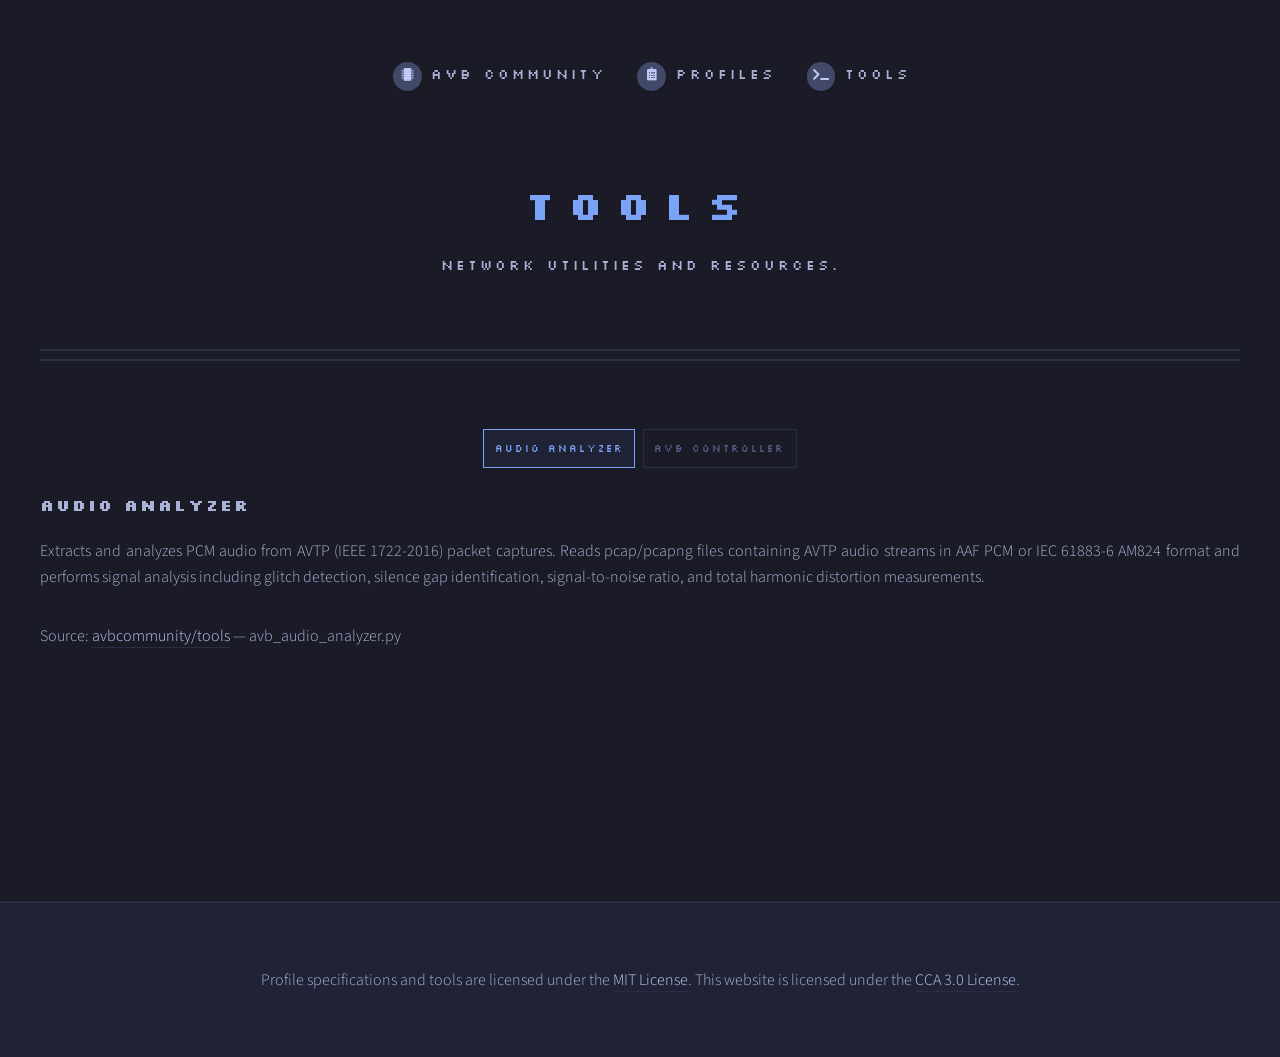
==== cli_tools.html @ 5c8d2e1b "update: cli tools page" ====
<!DOCTYPE HTML>
<!--
	CCA 3.0 license (modified from html5up.net)
-->
<html>
	<head>
		<title>Tools - AVB Community</title>
		<meta charset="utf-8" />
		<meta name="viewport" content="width=device-width, initial-scale=1, user-scalable=no" />
		<link rel="preconnect" href="https://fonts.googleapis.com">
	<link rel="preconnect" href="https://fonts.gstatic.com" crossorigin>
	<link rel="stylesheet" href="assets/css/main.css" />
	</head>
	<body class="no-sidebar is-preload">
		<div id="page-wrapper">

			<!-- Header -->
				<section id="header">
					<div class="container">

						<!-- Logo -->
							<h1 id="logo"><a href="index.html">Tools</a></h1>
							<p>Network utilities and resources.</p>

						<!-- Nav -->
							<nav id="nav">
								<ul>
									<li><a class="icon solid fa-microchip" href="index.html"><span>AVB Community</span></a></li>
									<li><a class="icon solid fa-clipboard-list" href="profiles.html"><span>Profiles</span></a></li>
									<li><a class="icon solid fa-terminal" href="tools.html"><span>Tools</span></a></li>
								</ul>
							</nav>

					</div>
				</section>

			<!-- Main -->
				<section id="main">
					<div class="container">
						<div id="content">

							<!-- Post -->
								<article class="box post">
									<header>
										<nav id="profile-nav">
											<a href="#" class="profile-tab active" data-tool="analyzer">Audio Analyzer</a>
											<a href="#" class="profile-tab" data-tool="controller">AVB Controller</a>
										</nav>
									</header>

									<section id="profile-content">
										<div id="profile-content-body"></div>
									</section>
								</article>

						</div>
					</div>
				</section>

<!-- Footer -->
				<section id="footer">
					<div class="container">
						<small>Profile specifications and tools are licensed under the <a href="https://opensource.org/licenses/MIT">MIT License</a>. This website is licensed under the <a href="https://creativecommons.org/licenses/by/3.0/">CCA 3.0 License</a>.</small>
					</div>
				</section>

		</div>

		<!-- Scripts -->
			<script src="assets/js/jquery.min.js"></script>
			<script src="assets/js/jquery.dropotron.min.js"></script>
			<script src="assets/js/browser.min.js"></script>
			<script src="assets/js/breakpoints.min.js"></script>
			<script src="assets/js/util.js"></script>
			<script src="assets/js/main.js"></script>
			<script>
				var toolDescriptions = {
					analyzer: '<h3>Audio Analyzer</h3><p>Extracts and analyzes PCM audio from AVTP (IEEE 1722-2016) packet captures. Reads pcap/pcapng files containing AVTP audio streams in AAF PCM or IEC 61883-6 AM824 format and performs signal analysis including glitch detection, silence gap identification, signal-to-noise ratio, and total harmonic distortion measurements.</p><p>Source: <a href="https://github.com/avbcommunity/tools">avbcommunity/tools</a> &mdash; <code>avb_audio_analyzer.py</code></p>',
					controller: '<h3>AVB Controller</h3><p>An ATDECC (IEEE 1722.1-2021) controller for managing AVB stream connections. Discovers AVB entities on the network via ADP, connects and disconnects talkers and listeners via ACMP, and queries stream information via AECP. Requires Linux with root privileges or <code>CAP_NET_RAW</code> capability.</p><p>Source: <a href="https://github.com/avbcommunity/tools">avbcommunity/tools</a> &mdash; <code>avb_controller.py</code></p>'
				};

				function loadTool(tool) {
					document.getElementById('profile-content-body').innerHTML = toolDescriptions[tool] || '<p>Tool not found.</p>';
				}

				document.querySelectorAll('.profile-tab').forEach(function(tab) {
					tab.addEventListener('click', function(e) {
						e.preventDefault();
						document.querySelectorAll('.profile-tab').forEach(function(t) {
							t.classList.remove('active');
						});
						this.classList.add('active');
						loadTool(this.getAttribute('data-tool'));
					});
				});

				loadTool('analyzer');
			</script>

	</body>
</html>
---- assets/css/main.css ----
@import url("fontawesome-all.min.css");
@import url("https://fonts.googleapis.com/css?family=Source+Sans+Pro:300,400,600|Arvo:700");
@import url("https://fonts.googleapis.com/css2?family=Silkscreen&display=block");

/*
	Strongly Typed by HTML5 UP
	html5up.net | @ajlkn
	Free for personal and commercial use under the CCA 3.0 license (html5up.net/license)
*/

html, body, div, span, applet, object,
iframe, h1, h2, h3, h4, h5, h6, p, blockquote,
pre, a, abbr, acronym, address, big, cite,
code, del, dfn, em, img, ins, kbd, q, s, samp,
small, strike, strong, sub, sup, tt, var, b,
u, i, center, dl, dt, dd, ol, ul, li, fieldset,
form, label, legend, table, caption, tbody,
tfoot, thead, tr, th, td, article, aside,
canvas, details, embed, figure, figcaption,
footer, header, hgroup, menu, nav, output, ruby,
section, summary, time, mark, audio, video {
	margin: 0;
	padding: 0;
	border: 0;
	font-size: 100%;
	font: inherit;
	vertical-align: baseline;}

article, aside, details, figcaption, figure,
footer, header, hgroup, menu, nav, section {
	display: block;}

body {
	line-height: 1;
}

ol, ul {
	list-style: none;
}

blockquote, q {
	quotes: none;
}

	blockquote:before, blockquote:after, q:before, q:after {
		content: '';
		content: none;
	}

table {
	border-collapse: collapse;
	border-spacing: 0;
}

body {
	-webkit-text-size-adjust: none;
}

mark {
	background-color: transparent;
	color: inherit;
}

input::-moz-focus-inner {
	border: 0;
	padding: 0;
}

input, select, textarea {
	-moz-appearance: none;
	-webkit-appearance: none;
	-ms-appearance: none;
	appearance: none;
}

/* Basic */

	html {
		box-sizing: border-box;
	}

	*, *:before, *:after {
		box-sizing: inherit;
	}

	body {
		background: #1f2335;
	}

		body.is-preload *, body.is-preload *:before, body.is-preload *:after {
			-moz-animation: none !important;
			-webkit-animation: none !important;
			-ms-animation: none !important;
			animation: none !important;
			-moz-transition: none !important;
			-webkit-transition: none !important;
			-ms-transition: none !important;
			transition: none !important;
		}

	body.is-preload *, body.is-preload *:before, body.is-preload *:after {
		-moz-animation: none !important;
		-webkit-animation: none !important;
		-ms-animation: none !important;
		animation: none !important;
		-moz-transition: none !important;
		-webkit-transition: none !important;
		-ms-transition: none !important;
		transition: none !important;
	}

	body, input, textarea, select {
		font-family: 'Source Sans Pro';
		font-weight: 300;
		color: #a9b1d6;
		line-height: 1.65em;
		font-size: 15pt;
	}

	h1, h2, h3, h4, h5, h6 {
		font-family: 'Silkscreen', monospace;
		font-weight: 600;
		text-transform: uppercase;
		color: #a9b1d6;
	}

	h1 a, h2 a, h3 a, h4 a, h5 a, h6 a {
		color: inherit;
		text-decoration: none;
		border: 0;
	}

	h2 {
		font-size: 1.65em;
		font-weight: 400;
		letter-spacing: 4px;
		margin: 0 0 1.5em 0;
		line-height: 1.75em;
	}

	h3 {
		font-size: 1em;
		letter-spacing: 2px;
		margin: 0 0 1.25em 0;
	}

	a {
		-moz-transition: color 0.25s ease-in-out, border-bottom-color 0.25s ease-in-out;
		-webkit-transition: color 0.25s ease-in-out, border-bottom-color 0.25s ease-in-out;
		-ms-transition: color 0.25s ease-in-out, border-bottom-color 0.25s ease-in-out;
		transition: color 0.25s ease-in-out, border-bottom-color 0.25s ease-in-out;
		color: #c0caf5;
		text-decoration: none;
		border-bottom: solid 1px #292e42;
	}

		a strong {
			-moz-transition: color 0.25s ease-in-out, border-bottom-color 0.25s ease-in-out;
			-webkit-transition: color 0.25s ease-in-out, border-bottom-color 0.25s ease-in-out;
			-ms-transition: color 0.25s ease-in-out, border-bottom-color 0.25s ease-in-out;
			transition: color 0.25s ease-in-out, border-bottom-color 0.25s ease-in-out;
		}

		a:hover {
			color: #7aa2f7;
			border-bottom-color: rgba(255, 255, 255, 0);
		}

			a:hover strong {
				color: #7aa2f7;
			}

	strong, b {
		font-weight: 600;
		color: #c0caf5;
	}

	em, i {
		font-style: italic;
	}

	sub {
		position: relative;
		top: 0.5em;
		font-size: 0.8em;
	}

	sup {
		position: relative;
		top: -0.5em;
		font-size: 0.8em;
	}

	hr {
		border: 0;
		border-top: solid 1px #292e42;
	}

	blockquote {
		border-left: solid 0.5em #292e42;
		padding: 1em 0 1em 2em;
		font-style: italic;
	}

	p {
		text-align: justify;
		margin-bottom: 2em;
	}

	ul, ol, dl, table, blockquote {
		margin-bottom: 2em;
	}

	br.clear {
		clear: both;
	}

/* Container */

	.container {
		margin: 0 auto;
		max-width: 100%;
		width: 70em;
	}

		@media screen and (max-width: 1680px) {

			.container {
				width: 68em;
			}

		}

		@media screen and (max-width: 1280px) {

			.container {
				width: calc(100% - 80px);
			}

		}

		@media screen and (max-width: 980px) {

			.container {
				width: calc(100% - 100px);
			}

		}

		@media screen and (max-width: 736px) {

			.container {
				width: calc(100% - 40px);
			}

		}

/* Row */

	.row {
		display: flex;
		flex-wrap: wrap;
		box-sizing: border-box;
		align-items: stretch;
	}

		.row > * {
			box-sizing: border-box;
		}

		.row.gtr-uniform > * > :last-child {
			margin-bottom: 0;
		}

		.row.aln-left {
			justify-content: flex-start;
		}

		.row.aln-center {
			justify-content: center;
		}

		.row.aln-right {
			justify-content: flex-end;
		}

		.row.aln-top {
			align-items: flex-start;
		}

		.row.aln-middle {
			align-items: center;
		}

		.row.aln-bottom {
			align-items: flex-end;
		}

		.row > .imp {
			order: -1;
		}

		.row > .col-1 {
			width: 8.33333%;
		}

		.row > .off-1 {
			margin-left: 8.33333%;
		}

		.row > .col-2 {
			width: 16.66667%;
		}

		.row > .off-2 {
			margin-left: 16.66667%;
		}

		.row > .col-3 {
			width: 25%;
		}

		.row > .off-3 {
			margin-left: 25%;
		}

		.row > .col-4 {
			width: 33.33333%;
		}

		.row > .off-4 {
			margin-left: 33.33333%;
		}

		.row > .col-5 {
			width: 41.66667%;
		}

		.row > .off-5 {
			margin-left: 41.66667%;
		}

		.row > .col-6 {
			width: 50%;
		}

		.row > .off-6 {
			margin-left: 50%;
		}

		.row > .col-7 {
			width: 58.33333%;
		}

		.row > .off-7 {
			margin-left: 58.33333%;
		}

		.row > .col-8 {
			width: 66.66667%;
		}

		.row > .off-8 {
			margin-left: 66.66667%;
		}

		.row > .col-9 {
			width: 75%;
		}

		.row > .off-9 {
			margin-left: 75%;
		}

		.row > .col-10 {
			width: 83.33333%;
		}

		.row > .off-10 {
			margin-left: 83.33333%;
		}

		.row > .col-11 {
			width: 91.66667%;
		}

		.row > .off-11 {
			margin-left: 91.66667%;
		}

		.row > .col-12 {
			width: 100%;
		}

		.row > .off-12 {
			margin-left: 100%;
		}

		.row.gtr-0 {
			margin-top: 0px;
			margin-left: 0px;
		}

			.row.gtr-0 > * {
				padding: 0px 0 0 0px;
			}

			.row.gtr-0.gtr-uniform {
				margin-top: 0px;
			}

				.row.gtr-0.gtr-uniform > * {
					padding-top: 0px;
				}

		.row.gtr-25 {
			margin-top: -12.5px;
			margin-left: -12.5px;
		}

			.row.gtr-25 > * {
				padding: 12.5px 0 0 12.5px;
			}

			.row.gtr-25.gtr-uniform {
				margin-top: -12.5px;
			}

				.row.gtr-25.gtr-uniform > * {
					padding-top: 12.5px;
				}

		.row.gtr-50 {
			margin-top: -25px;
			margin-left: -25px;
		}

			.row.gtr-50 > * {
				padding: 25px 0 0 25px;
			}

			.row.gtr-50.gtr-uniform {
				margin-top: -25px;
			}

				.row.gtr-50.gtr-uniform > * {
					padding-top: 25px;
				}

		.row {
			margin-top: -50px;
			margin-left: -50px;
		}

			.row > * {
				padding: 50px 0 0 50px;
			}

			.row.gtr-uniform {
				margin-top: -50px;
			}

				.row.gtr-uniform > * {
					padding-top: 50px;
				}

		.row.gtr-150 {
			margin-top: -75px;
			margin-left: -75px;
		}

			.row.gtr-150 > * {
				padding: 75px 0 0 75px;
			}

			.row.gtr-150.gtr-uniform {
				margin-top: -75px;
			}

				.row.gtr-150.gtr-uniform > * {
					padding-top: 75px;
				}

		.row.gtr-200 {
			margin-top: -100px;
			margin-left: -100px;
		}

			.row.gtr-200 > * {
				padding: 100px 0 0 100px;
			}

			.row.gtr-200.gtr-uniform {
				margin-top: -100px;
			}

				.row.gtr-200.gtr-uniform > * {
					padding-top: 100px;
				}

		@media screen and (max-width: 1680px) {

			.row {
				display: flex;
				flex-wrap: wrap;
				box-sizing: border-box;
				align-items: stretch;
			}

				.row > * {
					box-sizing: border-box;
				}

				.row.gtr-uniform > * > :last-child {
					margin-bottom: 0;
				}

				.row.aln-left {
					justify-content: flex-start;
				}

				.row.aln-center {
					justify-content: center;
				}

				.row.aln-right {
					justify-content: flex-end;
				}

				.row.aln-top {
					align-items: flex-start;
				}

				.row.aln-middle {
					align-items: center;
				}

				.row.aln-bottom {
					align-items: flex-end;
				}

				.row > .imp-xlarge {
					order: -1;
				}

				.row > .col-1-xlarge {
					width: 8.33333%;
				}

				.row > .off-1-xlarge {
					margin-left: 8.33333%;
				}

				.row > .col-2-xlarge {
					width: 16.66667%;
				}

				.row > .off-2-xlarge {
					margin-left: 16.66667%;
				}

				.row > .col-3-xlarge {
					width: 25%;
				}

				.row > .off-3-xlarge {
					margin-left: 25%;
				}

				.row > .col-4-xlarge {
					width: 33.33333%;
				}

				.row > .off-4-xlarge {
					margin-left: 33.33333%;
				}

				.row > .col-5-xlarge {
					width: 41.66667%;
				}

				.row > .off-5-xlarge {
					margin-left: 41.66667%;
				}

				.row > .col-6-xlarge {
					width: 50%;
				}

				.row > .off-6-xlarge {
					margin-left: 50%;
				}

				.row > .col-7-xlarge {
					width: 58.33333%;
				}

				.row > .off-7-xlarge {
					margin-left: 58.33333%;
				}

				.row > .col-8-xlarge {
					width: 66.66667%;
				}

				.row > .off-8-xlarge {
					margin-left: 66.66667%;
				}

				.row > .col-9-xlarge {
					width: 75%;
				}

				.row > .off-9-xlarge {
					margin-left: 75%;
				}

				.row > .col-10-xlarge {
					width: 83.33333%;
				}

				.row > .off-10-xlarge {
					margin-left: 83.33333%;
				}

				.row > .col-11-xlarge {
					width: 91.66667%;
				}

				.row > .off-11-xlarge {
					margin-left: 91.66667%;
				}

				.row > .col-12-xlarge {
					width: 100%;
				}

				.row > .off-12-xlarge {
					margin-left: 100%;
				}

				.row.gtr-0 {
					margin-top: 0px;
					margin-left: 0px;
				}

					.row.gtr-0 > * {
						padding: 0px 0 0 0px;
					}

					.row.gtr-0.gtr-uniform {
						margin-top: 0px;
					}

						.row.gtr-0.gtr-uniform > * {
							padding-top: 0px;
						}

				.row.gtr-25 {
					margin-top: -12.5px;
					margin-left: -12.5px;
				}

					.row.gtr-25 > * {
						padding: 12.5px 0 0 12.5px;
					}

					.row.gtr-25.gtr-uniform {
						margin-top: -12.5px;
					}

						.row.gtr-25.gtr-uniform > * {
							padding-top: 12.5px;
						}

				.row.gtr-50 {
					margin-top: -25px;
					margin-left: -25px;
				}

					.row.gtr-50 > * {
						padding: 25px 0 0 25px;
					}

					.row.gtr-50.gtr-uniform {
						margin-top: -25px;
					}

						.row.gtr-50.gtr-uniform > * {
							padding-top: 25px;
						}

				.row {
					margin-top: -50px;
					margin-left: -50px;
				}

					.row > * {
						padding: 50px 0 0 50px;
					}

					.row.gtr-uniform {
						margin-top: -50px;
					}

						.row.gtr-uniform > * {
							padding-top: 50px;
						}

				.row.gtr-150 {
					margin-top: -75px;
					margin-left: -75px;
				}

					.row.gtr-150 > * {
						padding: 75px 0 0 75px;
					}

					.row.gtr-150.gtr-uniform {
						margin-top: -75px;
					}

						.row.gtr-150.gtr-uniform > * {
							padding-top: 75px;
						}

				.row.gtr-200 {
					margin-top: -100px;
					margin-left: -100px;
				}

					.row.gtr-200 > * {
						padding: 100px 0 0 100px;
					}

					.row.gtr-200.gtr-uniform {
						margin-top: -100px;
					}

						.row.gtr-200.gtr-uniform > * {
							padding-top: 100px;
						}

		}

		@media screen and (max-width: 1280px) {

			.row {
				display: flex;
				flex-wrap: wrap;
				box-sizing: border-box;
				align-items: stretch;
			}

				.row > * {
					box-sizing: border-box;
				}

				.row.gtr-uniform > * > :last-child {
					margin-bottom: 0;
				}

				.row.aln-left {
					justify-content: flex-start;
				}

				.row.aln-center {
					justify-content: center;
				}

				.row.aln-right {
					justify-content: flex-end;
				}

				.row.aln-top {
					align-items: flex-start;
				}

				.row.aln-middle {
					align-items: center;
				}

				.row.aln-bottom {
					align-items: flex-end;
				}

				.row > .imp-large {
					order: -1;
				}

				.row > .col-1-large {
					width: 8.33333%;
				}

				.row > .off-1-large {
					margin-left: 8.33333%;
				}

				.row > .col-2-large {
					width: 16.66667%;
				}

				.row > .off-2-large {
					margin-left: 16.66667%;
				}

				.row > .col-3-large {
					width: 25%;
				}

				.row > .off-3-large {
					margin-left: 25%;
				}

				.row > .col-4-large {
					width: 33.33333%;
				}

				.row > .off-4-large {
					margin-left: 33.33333%;
				}

				.row > .col-5-large {
					width: 41.66667%;
				}

				.row > .off-5-large {
					margin-left: 41.66667%;
				}

				.row > .col-6-large {
					width: 50%;
				}

				.row > .off-6-large {
					margin-left: 50%;
				}

				.row > .col-7-large {
					width: 58.33333%;
				}

				.row > .off-7-large {
					margin-left: 58.33333%;
				}

				.row > .col-8-large {
					width: 66.66667%;
				}

				.row > .off-8-large {
					margin-left: 66.66667%;
				}

				.row > .col-9-large {
					width: 75%;
				}

				.row > .off-9-large {
					margin-left: 75%;
				}

				.row > .col-10-large {
					width: 83.33333%;
				}

				.row > .off-10-large {
					margin-left: 83.33333%;
				}

				.row > .col-11-large {
					width: 91.66667%;
				}

				.row > .off-11-large {
					margin-left: 91.66667%;
				}

				.row > .col-12-large {
					width: 100%;
				}

				.row > .off-12-large {
					margin-left: 100%;
				}

				.row.gtr-0 {
					margin-top: 0px;
					margin-left: 0px;
				}

					.row.gtr-0 > * {
						padding: 0px 0 0 0px;
					}

					.row.gtr-0.gtr-uniform {
						margin-top: 0px;
					}

						.row.gtr-0.gtr-uniform > * {
							padding-top: 0px;
						}

				.row.gtr-25 {
					margin-top: -10px;
					margin-left: -10px;
				}

					.row.gtr-25 > * {
						padding: 10px 0 0 10px;
					}

					.row.gtr-25.gtr-uniform {
						margin-top: -10px;
					}

						.row.gtr-25.gtr-uniform > * {
							padding-top: 10px;
						}

				.row.gtr-50 {
					margin-top: -20px;
					margin-left: -20px;
				}

					.row.gtr-50 > * {
						padding: 20px 0 0 20px;
					}

					.row.gtr-50.gtr-uniform {
						margin-top: -20px;
					}

						.row.gtr-50.gtr-uniform > * {
							padding-top: 20px;
						}

				.row {
					margin-top: -40px;
					margin-left: -40px;
				}

					.row > * {
						padding: 40px 0 0 40px;
					}

					.row.gtr-uniform {
						margin-top: -40px;
					}

						.row.gtr-uniform > * {
							padding-top: 40px;
						}

				.row.gtr-150 {
					margin-top: -60px;
					margin-left: -60px;
				}

					.row.gtr-150 > * {
						padding: 60px 0 0 60px;
					}

					.row.gtr-150.gtr-uniform {
						margin-top: -60px;
					}

						.row.gtr-150.gtr-uniform > * {
							padding-top: 60px;
						}

				.row.gtr-200 {
					margin-top: -80px;
					margin-left: -80px;
				}

					.row.gtr-200 > * {
						padding: 80px 0 0 80px;
					}

					.row.gtr-200.gtr-uniform {
						margin-top: -80px;
					}

						.row.gtr-200.gtr-uniform > * {
							padding-top: 80px;
						}

		}

		@media screen and (max-width: 980px) {

			.row {
				display: flex;
				flex-wrap: wrap;
				box-sizing: border-box;
				align-items: stretch;
			}

				.row > * {
					box-sizing: border-box;
				}

				.row.gtr-uniform > * > :last-child {
					margin-bottom: 0;
				}

				.row.aln-left {
					justify-content: flex-start;
				}

				.row.aln-center {
					justify-content: center;
				}

				.row.aln-right {
					justify-content: flex-end;
				}

				.row.aln-top {
					align-items: flex-start;
				}

				.row.aln-middle {
					align-items: center;
				}

				.row.aln-bottom {
					align-items: flex-end;
				}

				.row > .imp-medium {
					order: -1;
				}

				.row > .col-1-medium {
					width: 8.33333%;
				}

				.row > .off-1-medium {
					margin-left: 8.33333%;
				}

				.row > .col-2-medium {
					width: 16.66667%;
				}

				.row > .off-2-medium {
					margin-left: 16.66667%;
				}

				.row > .col-3-medium {
					width: 25%;
				}

				.row > .off-3-medium {
					margin-left: 25%;
				}

				.row > .col-4-medium {
					width: 33.33333%;
				}

				.row > .off-4-medium {
					margin-left: 33.33333%;
				}

				.row > .col-5-medium {
					width: 41.66667%;
				}

				.row > .off-5-medium {
					margin-left: 41.66667%;
				}

				.row > .col-6-medium {
					width: 50%;
				}

				.row > .off-6-medium {
					margin-left: 50%;
				}

				.row > .col-7-medium {
					width: 58.33333%;
				}

				.row > .off-7-medium {
					margin-left: 58.33333%;
				}

				.row > .col-8-medium {
					width: 66.66667%;
				}

				.row > .off-8-medium {
					margin-left: 66.66667%;
				}

				.row > .col-9-medium {
					width: 75%;
				}

				.row > .off-9-medium {
					margin-left: 75%;
				}

				.row > .col-10-medium {
					width: 83.33333%;
				}

				.row > .off-10-medium {
					margin-left: 83.33333%;
				}

				.row > .col-11-medium {
					width: 91.66667%;
				}

				.row > .off-11-medium {
					margin-left: 91.66667%;
				}

				.row > .col-12-medium {
					width: 100%;
				}

				.row > .off-12-medium {
					margin-left: 100%;
				}

				.row.gtr-0 {
					margin-top: 0px;
					margin-left: 0px;
				}

					.row.gtr-0 > * {
						padding: 0px 0 0 0px;
					}

					.row.gtr-0.gtr-uniform {
						margin-top: 0px;
					}

						.row.gtr-0.gtr-uniform > * {
							padding-top: 0px;
						}

				.row.gtr-25 {
					margin-top: -12.5px;
					margin-left: -12.5px;
				}

					.row.gtr-25 > * {
						padding: 12.5px 0 0 12.5px;
					}

					.row.gtr-25.gtr-uniform {
						margin-top: -12.5px;
					}

						.row.gtr-25.gtr-uniform > * {
							padding-top: 12.5px;
						}

				.row.gtr-50 {
					margin-top: -25px;
					margin-left: -25px;
				}

					.row.gtr-50 > * {
						padding: 25px 0 0 25px;
					}

					.row.gtr-50.gtr-uniform {
						margin-top: -25px;
					}

						.row.gtr-50.gtr-uniform > * {
							padding-top: 25px;
						}

				.row {
					margin-top: -50px;
					margin-left: -50px;
				}

					.row > * {
						padding: 50px 0 0 50px;
					}

					.row.gtr-uniform {
						margin-top: -50px;
					}

						.row.gtr-uniform > * {
							padding-top: 50px;
						}

				.row.gtr-150 {
					margin-top: -75px;
					margin-left: -75px;
				}

					.row.gtr-150 > * {
						padding: 75px 0 0 75px;
					}

					.row.gtr-150.gtr-uniform {
						margin-top: -75px;
					}

						.row.gtr-150.gtr-uniform > * {
							padding-top: 75px;
						}

				.row.gtr-200 {
					margin-top: -100px;
					margin-left: -100px;
				}

					.row.gtr-200 > * {
						padding: 100px 0 0 100px;
					}

					.row.gtr-200.gtr-uniform {
						margin-top: -100px;
					}

						.row.gtr-200.gtr-uniform > * {
							padding-top: 100px;
						}

		}

		@media screen and (max-width: 736px) {

			.row {
				display: flex;
				flex-wrap: wrap;
				box-sizing: border-box;
				align-items: stretch;
			}

				.row > * {
					box-sizing: border-box;
				}

				.row.gtr-uniform > * > :last-child {
					margin-bottom: 0;
				}

				.row.aln-left {
					justify-content: flex-start;
				}

				.row.aln-center {
					justify-content: center;
				}

				.row.aln-right {
					justify-content: flex-end;
				}

				.row.aln-top {
					align-items: flex-start;
				}

				.row.aln-middle {
					align-items: center;
				}

				.row.aln-bottom {
					align-items: flex-end;
				}

				.row > .imp-small {
					order: -1;
				}

				.row > .col-1-small {
					width: 8.33333%;
				}

				.row > .off-1-small {
					margin-left: 8.33333%;
				}

				.row > .col-2-small {
					width: 16.66667%;
				}

				.row > .off-2-small {
					margin-left: 16.66667%;
				}

				.row > .col-3-small {
					width: 25%;
				}

				.row > .off-3-small {
					margin-left: 25%;
				}

				.row > .col-4-small {
					width: 33.33333%;
				}

				.row > .off-4-small {
					margin-left: 33.33333%;
				}

				.row > .col-5-small {
					width: 41.66667%;
				}

				.row > .off-5-small {
					margin-left: 41.66667%;
				}

				.row > .col-6-small {
					width: 50%;
				}

				.row > .off-6-small {
					margin-left: 50%;
				}

				.row > .col-7-small {
					width: 58.33333%;
				}

				.row > .off-7-small {
					margin-left: 58.33333%;
				}

				.row > .col-8-small {
					width: 66.66667%;
				}

				.row > .off-8-small {
					margin-left: 66.66667%;
				}

				.row > .col-9-small {
					width: 75%;
				}

				.row > .off-9-small {
					margin-left: 75%;
				}

				.row > .col-10-small {
					width: 83.33333%;
				}

				.row > .off-10-small {
					margin-left: 83.33333%;
				}

				.row > .col-11-small {
					width: 91.66667%;
				}

				.row > .off-11-small {
					margin-left: 91.66667%;
				}

				.row > .col-12-small {
					width: 100%;
				}

				.row > .off-12-small {
					margin-left: 100%;
				}

				.row.gtr-0 {
					margin-top: 0px;
					margin-left: 0px;
				}

					.row.gtr-0 > * {
						padding: 0px 0 0 0px;
					}

					.row.gtr-0.gtr-uniform {
						margin-top: 0px;
					}

						.row.gtr-0.gtr-uniform > * {
							padding-top: 0px;
						}

				.row.gtr-25 {
					margin-top: -7.5px;
					margin-left: -7.5px;
				}

					.row.gtr-25 > * {
						padding: 7.5px 0 0 7.5px;
					}

					.row.gtr-25.gtr-uniform {
						margin-top: -7.5px;
					}

						.row.gtr-25.gtr-uniform > * {
							padding-top: 7.5px;
						}

				.row.gtr-50 {
					margin-top: -15px;
					margin-left: -15px;
				}

					.row.gtr-50 > * {
						padding: 15px 0 0 15px;
					}

					.row.gtr-50.gtr-uniform {
						margin-top: -15px;
					}

						.row.gtr-50.gtr-uniform > * {
							padding-top: 15px;
						}

				.row {
					margin-top: -30px;
					margin-left: -30px;
				}

					.row > * {
						padding: 30px 0 0 30px;
					}

					.row.gtr-uniform {
						margin-top: -30px;
					}

						.row.gtr-uniform > * {
							padding-top: 30px;
						}

				.row.gtr-150 {
					margin-top: -45px;
					margin-left: -45px;
				}

					.row.gtr-150 > * {
						padding: 45px 0 0 45px;
					}

					.row.gtr-150.gtr-uniform {
						margin-top: -45px;
					}

						.row.gtr-150.gtr-uniform > * {
							padding-top: 45px;
						}

				.row.gtr-200 {
					margin-top: -60px;
					margin-left: -60px;
				}

					.row.gtr-200 > * {
						padding: 60px 0 0 60px;
					}

					.row.gtr-200.gtr-uniform {
						margin-top: -60px;
					}

						.row.gtr-200.gtr-uniform > * {
							padding-top: 60px;
						}

		}

/* Sections/Article */

	section, article {
		margin-bottom: 3em;
	}

	section > :last-child,
	article > :last-child,
	section:last-child,
	article:last-child {
		margin-bottom: 0;
	}

/* Image */

	.image {
		-moz-transition: opacity 0.25s ease-in-out;
		-webkit-transition: opacity 0.25s ease-in-out;
		-ms-transition: opacity 0.25s ease-in-out;
		transition: opacity 0.25s ease-in-out;
		display: inline-block;
		border: solid 6px #292e42 !important;
	}

		.image:hover {
			opacity: 0.9;
		}

		.image img {
			display: block;
			width: 100%;
		}

		.image.fit {
			display: block;
			width: 100%;
		}

		.image.featured {
			display: block;
			width: 100%;
			margin: 0 0 3.5em 0;
		}

		.image.left {
			float: left;
			margin: 0 1.5em 1.5em 0;
			position: relative;
			top: 0.5em;
		}

		.image.centered {
			display: block;
			margin: 0 0 2em 0;
		}

			.image.centered img {
				margin: 0 auto;
				width: auto;
			}

/* List */

	ul {
		list-style: disc;
		padding-left: 1em;
	}

		ul li {
			padding-left: 0.5em;
			margin: 0.75em 0 0.75em 0;
		}

			ul li:first-child {
				margin-top: 0;
			}

	ol {
		list-style: decimal;
		padding-left: 1em;
	}

		ol li {
			padding-left: 0.5em;
			margin: 0.75em 0 0.75em 0;
		}

			ol li:first-child {
				margin-top: 0;
			}

/* Links */

	ul.links {
		list-style: none;
		padding-left: 0;
	}

		ul.links li {
			display: inline;
			border-left: solid 1px #292e42;
			padding-left: 1em;
			margin: 0 0 0 1em;
		}

			ul.links li:first-child {
				margin-left: 0;
				padding-left: 0;
				border-left: 0;
			}

/* Actions */

	ul.actions {
		margin-top: 2.5em;
		clear: both;
		list-style: none;
		padding-left: 0;
	}

		ul.actions li {
			padding-left: 0;
			display: inline-block;
			margin: 0 0 0 1em;
		}

			ul.actions li:first-child {
				margin-left: 0;
			}

/* Divided */

	ul.divided {
		list-style: none;
		padding-left: 0;
	}

		ul.divided li {
			border-top: solid 2px #292e42;
			padding-left: 0;
			margin: 2.5em 0 0 0;
			padding: 2.5em 0 0 0;
		}

			ul.divided li:first-child {
				border-top: 0;
				margin-top: 0;
				padding-top: 0;
			}

/* Icons */

	ul.icons {
		list-style: none;
		padding-left: 0;
	}

		ul.icons > li {
			position: relative;
			padding: 2em 0 0 3em;
			margin: 0;
		}

			ul.icons > li:before {
				position: absolute;
				left: 0;
				top: 2.6em;
				display: block;
				font-size: 0.8em;
				background: #414868;
				color: #c0caf5;
				width: 2em;
				height: 2em;
				border-radius: 2em;
				line-height: 2em;
				text-align: center;
				box-shadow: 0.125em 0.175em 0 0 rgba(0, 0, 0, 0.125);
			}

			ul.icons > li:first-child {
				padding-top: 0;
			}

				ul.icons > li:first-child:before {
					top: 0;
				}

/* Form */

	form label {
		font-weight: 600;
		text-transform: uppercase;
		color: #a9b1d6;
		display: block;
		margin: 0 0 1em 0;
	}

	form input[type="text"],
	form input[type="email"],
	form input[type="password"],
	form select,
	form textarea {
		-moz-transition: background-color 0.25s ease-in-out;
		-webkit-transition: background-color 0.25s ease-in-out;
		-ms-transition: background-color 0.25s ease-in-out;
		transition: background-color 0.25s ease-in-out;
		-webkit-appearance: none;
		display: block;
		border: 0;
		background: #24283b;
		width: 100%;
		box-shadow: inset 2px 2px 0px 0px rgba(0, 0, 0, 0.1);
		border-radius: 4px;
		line-height: 1.25em;
		padding: 0.75em 1em 0.75em 1em;
	}

		form input[type="text"]:focus,
		form input[type="email"]:focus,
		form input[type="password"]:focus,
		form select:focus,
		form textarea:focus {
			background: #1f2335;
		}

	form textarea {
		min-height: 11em;
	}

	form ::-webkit-input-placeholder {
		color: #c0caf5 !important;
		line-height: 1.35em;
	}

	form :-moz-placeholder {
		color: #c0caf5 !important;
	}

	form ::-moz-placeholder {
		color: #c0caf5 !important;
	}

	form :-ms-input-placeholder {
		color: #c0caf5 !important;
	}

	form ::-moz-focus-inner {
		border: 0;
	}

/* Table */

	table {
		width: 100%;
	}

		table tbody tr {
			border-top: solid 1px #292e42;
		}

			table tbody tr:first-child {
				border-top: 0;
			}

		table td {
			padding: 0.75em 1em 0.75em 1em;
		}

		table th {
			text-align: left;
			font-weight: bold;
			padding: 0.75em 1em 0.75em 1em;
		}

		table thead {
			background: #414868;
			color: #fff;
			font-weight: 400;
			text-transform: uppercase;
			border: 0;
			box-shadow: 0.125em 0.175em 0 0 rgba(0, 0, 0, 0.125);
			font-size: 0.85em;
			letter-spacing: 2px;
		}

		table tfoot {
			background: #1f2335;
			border-top: solid 2px #292e42;
		}

/* Button */

	input[type="button"],
	input[type="submit"],
	input[type="reset"],
	button,
	.button {
		-moz-transition: all 0.25s ease-in-out;
		-webkit-transition: all 0.25s ease-in-out;
		-ms-transition: all 0.25s ease-in-out;
		transition: all 0.25s ease-in-out;
		-webkit-appearance: none;
		position: relative;
		display: inline-block;
		background: #7aa2f7;
		color: #fff !important;
		text-transform: uppercase;
		border-radius: 4px;
		border: 0;
		outline: 0;
		font-family: 'Silkscreen', monospace;
		font-size: 1em;
		box-shadow: 0.125em 0.175em 0 0 rgba(0, 0, 0, 0.125);
		font-weight: 600;
		text-align: center;
		font-size: 0.85em;
		letter-spacing: 2px;
		padding: 0.85em 2.75em 0.85em 2.75em;
	}

		input[type="button"].icon:before,
		input[type="submit"].icon:before,
		input[type="reset"].icon:before,
		button.icon:before,
		.button.icon:before {
			position: relative;
			padding-right: 0.75em;
			opacity: 0.5;
			top: 0.05em;
		}

		input[type="button"]:hover,
		input[type="submit"]:hover,
		input[type="reset"]:hover,
		button:hover,
		.button:hover {
			background: #2ac3de;
		}

		input[type="button"]:active,
		input[type="submit"]:active,
		input[type="reset"]:active,
		button:active,
		.button:active {
			background: #7aa2f7;
		}

		input[type="button"].alt,
		input[type="submit"].alt,
		input[type="reset"].alt,
		button.alt,
		.button.alt {
			background: #414868;
		}

			input[type="button"].alt:hover,
			input[type="submit"].alt:hover,
			input[type="reset"].alt:hover,
			button.alt:hover,
			.button.alt:hover {
				background: #565f89;
			}

			input[type="button"].alt:active,
			input[type="submit"].alt:active,
			input[type="reset"].alt:active,
			button.alt:active,
			.button.alt:active {
				background: #414868;
			}

/* Box */

	.no-sidebar .box.post > header {
		text-align: center;
	}

	.box.excerpt .date {
		background: #414868;
		color: #fff;
		font-weight: 400;
		text-transform: uppercase;
		border-radius: 4px;
		border: 0;
		box-shadow: 0.125em 0.175em 0 0 rgba(0, 0, 0, 0.125);
		display: inline-block;
		font-size: 0.85em;
		letter-spacing: 2px;
		padding: 0.25em 1em 0.25em 1em;
		margin: 0 0 2.5em 0;
	}

/* Icons */

	.icon {
		text-decoration: none;
		position: relative;
		text-decoration: none;
	}

		.icon:before {
			-moz-osx-font-smoothing: grayscale;
			-webkit-font-smoothing: antialiased;
			display: inline-block;
			font-style: normal;
			font-variant: normal;
			text-rendering: auto;
			line-height: 1;
			text-transform: none !important;
			font-family: 'Font Awesome 5 Free';
			font-weight: 400;
		}

		.icon:before {
			line-height: inherit;
		}

		.icon > .label {
			display: none;
		}

		.icon.solid:before {
			font-weight: 900;
		}

		.icon.brands:before {
			font-family: 'Font Awesome 5 Brands';
		}

/* Page Wrapper */

	#page-wrapper > section {
		margin-bottom: 0;
	}

/* Header */

	#header {
		position: relative;
		position: relative;
		background: #1a1b26;
		text-align: center;
	}

		#header > .container {
			padding: 14em 0 7em 0;
			border-bottom: solid 2px #292e42;
			box-shadow: inset 0px -8px 0px 0px #1a1b26, inset 0px -10px 0px 0px #292e42;
		}

		#header h1 {
			font-family: 'Silkscreen', monospace;
			font-weight: 700;
			color: #7aa2f7;
			text-shadow: 0.05em 0.075em 0 rgba(0, 0, 0, 0.1);
			font-size: 3em;
			letter-spacing: 13px;
		}

			#header h1 a {
				border: 0;
			}

		#header p {
			font-family: 'Silkscreen', monospace;
			text-transform: uppercase;
			font-weight: 400;
			color: #a9b1d6;
			margin: 2.5em 0 0 0;
			font-size: 0.85em;
			letter-spacing: 3px;
			text-align: center;
		}

/* Nav */

	#nav {
		position: absolute;
		top: 3em;
		left: 0;
		width: 100%;
		cursor: default;
	}

		#nav > ul > li {
			display: inline-block;
			padding-right: 2em;
		}

			#nav > ul > li:last-child {
				padding-right: 0;
			}

			#nav > ul > li > a {
				font-family: 'Silkscreen', monospace;
				border: 0;
				text-decoration: none;
				text-transform: uppercase;
				font-weight: 400;
				color: #a9b1d6;
				outline: 0;
				display: block;
			}

				#nav > ul > li > a:before {
					display: inline-block;
					background: #414868;
					color: #c0caf5;
					width: 2.25em;
					font-size: 0.8em;
					height: 2.25em;
					border-radius: 2.25em;
					line-height: 2.1em;
					text-align: center;
					box-shadow: 0.125em 0.175em 0 0 rgba(0, 0, 0, 0.125);
					margin-right: 0.75em;
					-moz-transition: color 0.25s ease-in-out, background 0.25s ease-in-out;
					-webkit-transition: color 0.25s ease-in-out, background 0.25s ease-in-out;
					-o-transition: color 0.25s ease-in-out, background 0.25s ease-in-out;
					-ms-transition: color 0.25s ease-in-out, background 0.25s ease-in-out;
					transition: color 0.25s ease-in-out, background 0.25s ease-in-out;
				}

				#nav > ul > li > a > span {
					-moz-transition: color 0.25s ease-in-out;
					-webkit-transition: color 0.25s ease-in-out;
					-o-transition: color 0.25s ease-in-out;
					-ms-transition: color 0.25s ease-in-out;
					transition: color 0.25s ease-in-out;
					font-size: 0.85em;
					letter-spacing: 3px;
				}

			#nav > ul > li > ul {
				display: none;
			}

			#nav > ul > li.active > a:before,
			#nav > ul > li:hover > a:before {
				background: #7AA2F7;
				color: #fff;
			}

			#nav > ul > li.active > a > span,
			#nav > ul > li:hover > a > span {
				color: #7AA2F7;
			}

	.dropotron {
		text-align: left;
		border: solid 1px #292e42;
		border-radius: 4px;
		background: #1a1b26;
		background: rgba(31, 35, 53, 0.965);
		box-shadow: 0px 2px 2px 0px rgba(0, 0, 0, 0.1);
		padding: 0.75em 0 0.5em 0;
		min-width: 12em;
		margin-top: calc(-0.5em + 1px);
		margin-left: -2px;
		list-style: none;
	}

		.dropotron.level-0 {
			margin-top: 1.5em;
			margin-left: -1em;
		}

			.dropotron.level-0:after {
				content: '';
				display: block;
				position: absolute;
				left: 1.25em;
				top: calc(-0.75em + 1px);
				border-left: solid 0.75em rgba(255, 255, 255, 0);
				border-right: solid 0.75em rgba(255, 255, 255, 0);
				border-bottom: solid 0.75em #1f2335;
			}

			.dropotron.level-0:before {
				content: '';
				display: block;
				position: absolute;
				left: 1.25em;
				top: -0.75em;
				border-left: solid 0.75em rgba(255, 255, 255, 0);
				border-right: solid 0.75em rgba(255, 255, 255, 0);
				border-bottom: solid 0.75em #292e42;
			}

		.dropotron span, .dropotron a {
			display: block;
			padding: 0.3em 1em 0.3em 1em;
			border: 0;
			border-top: solid 1px #292e42;
			outline: 0;
		}

		.dropotron li {
			padding-left: 0;
			margin: 0;
		}

			.dropotron li:first-child > span, .dropotron li:first-child > a {
				border-top: 0;
				padding-top: 0;
			}

			.dropotron li:hover > span, .dropotron li:hover > a {
				-moz-transition: color 0.25s ease-in-out, border-bottom-color 0.25s ease-in-out;
				-webkit-transition: color 0.25s ease-in-out, border-bottom-color 0.25s ease-in-out;
				-ms-transition: color 0.25s ease-in-out, border-bottom-color 0.25s ease-in-out;
				transition: color 0.25s ease-in-out, border-bottom-color 0.25s ease-in-out;
				color: #7aa2f7;
			}

/* Features */

	#features {
		position: relative;
		overflow: hidden;
		background: #1a1b26;
		text-align: center;
		padding: 6em 0;
	}

		#features p {
			text-align: center;
		}

		#features ul.actions {
			margin-top: 1.25em;
		}

/* Banner */

	#banner {
		position: relative;
		overflow: hidden;
		background: #1a1b26;
		color: #fff;
		text-align: center;
		border-top: solid 2px #292e42;
		border-bottom: solid 2px #292e42;
		box-shadow: inset 0px -8px 0px 0px #fff, inset 0px 8px 0px 0px #fff;
		position: relative;
		text-transform: uppercase;
		background: url("../../images/banner.jpg");
		background-size: cover;
		padding: 10em 0;
	}

		#banner p {
			font-weight: 400;
			font-size: 2em;
			line-height: 1.5em;
			letter-spacing: 4px;
			text-align: center;
			margin: 0;
		}

		#banner strong {
			color: inherit;
		}

		#banner > .container {
			position: relative;
		}

			#banner > .container:before, #banner > .container:after {
				content: '';
				display: block;
				position: absolute;
				top: 50%;
				width: 35px;
				height: 141px;
				margin-top: -70px;
				background: url("images/bracket.svg");
				opacity: 0.15;
			}

			#banner > .container:before {
				left: 0;
			}

			#banner > .container:after {
				-moz-transform: scaleX(-1);
				-webkit-transform: scaleX(-1);
				-ms-transform: scaleX(-1);
				transform: scaleX(-1);
				right: 0;
			}

/* Main */

	#main {
		position: relative;
		overflow: hidden;
		background: #1a1b26;
		padding: 6em 0;
		min-height: 60vh;
	}

/* Content */

	#content > section,
	#content > article {
		border-top: solid 2px #292e42;
		box-shadow: inset 0px 8px 0px 0px #1a1b26, inset 0px 10px 0px 0px #292e42;
		margin: 5em 0 0 0;
		padding: 5em 0 0 0;
	}

		#content > section:first-child,
		#content > article:first-child {
			border-top: 0;
			box-shadow: none;
			margin: 0;
			padding: 0;
		}

/* Sidebar */

	#sidebar > section,
	#sidebar > article {
		border-top: solid 2px #292e42;
		box-shadow: inset 0px 8px 0px 0px #1a1b26, inset 0px 10px 0px 0px #292e42;
		margin: 5em 0 0 0;
		padding: 5em 0 0 0;
	}

		#sidebar > section:first-child,
		#sidebar > article:first-child {
			border-top: 0;
			box-shadow: none;
			margin: 0;
			padding: 0;
		}

/* No-sidebar layout adjustments */

	.no-sidebar #main {
		padding-top: 3em;
	}

/* Profile Tabs */

	#profile-content {
		margin-top: 1.5em;
	}

	#profile-nav {
		display: flex;
		justify-content: center;
		gap: 0.5em;
		margin-top: 1.25em;
		flex-wrap: wrap;
	}

	.profile-tab {
		font-family: 'Silkscreen', monospace;
		font-size: 0.65em;
		text-transform: uppercase;
		letter-spacing: 2px;
		padding: 0.5em 1em;
		border: solid 1px #292e42;
		color: #565f89 !important;
		text-decoration: none;
		background: transparent;
		transition: color 0.2s, background 0.2s;
	}

		.profile-tab:hover {
			color: #c0caf5 !important;
			background: #1f2335;
		}

		.profile-tab.active {
			color: #7aa2f7 !important;
			background: #1f2335;
			border-color: #7aa2f7;
		}

/* Footer */

	#footer {
		position: relative;
		overflow: hidden;
		border-top: solid 2px #292e42;
		background: #1f2335;
		padding: 6em 0 8em 0;
		text-align: center;
	}

		#footer form input[type="text"],
		#footer form input[type="email"],
		#footer form input[type="password"],
		#footer form select,
		#footer form textarea {
			background: #1f2335;
		}

			#footer form input[type="text"]:focus,
			#footer form input[type="email"]:focus,
			#footer form input[type="password"]:focus,
			#footer form select:focus,
			#footer form textarea:focus {
				background: #1a1b26;
			}

		#footer h2 {
			text-align: center;
		}

/* Copyright */

	#copyright {
		border-top: solid 2px #292e42;
		text-align: center;
		margin-top: 6em;
		padding-top: 4em;
	}

/* XLarge */

	@media screen and (max-width: 1680px) {

		/* Basic */

			body, input, textarea, select {
				font-size: 13pt;
			}

	}

/* Large */

	@media screen and (max-width: 1280px) {

		/* Basic */

			body, input, textarea, select {
				font-size: 12pt;
			}

			h2 br, h3 br, h4 br, h5 br, h6 br {
				display: none;
			}

		/* Image */

			.image.left {
				max-width: 50%;
			}

			.image.right {
				max-width: 50%;
			}

		/* Header */

			#header > .container {
				padding: 12em 0 5em 0;
			}

			#header h1 {
				font-size: 2.5em;
			}

		/* Nav */

			#nav > ul > li {
				padding-right: 1.25em;
			}

		/* Features */

			#features {
				padding: 4em 0;
			}

		/* Banner */

			#banner {
				padding: 8em 0;
			}

				#banner > .container {
					padding: 0 4em;
				}

					#banner > .container br {
						display: none;
					}

		/* Main */

			#main {
				padding: 4em 0;
			}

		/* Footer */

			#footer {
				padding: 4em 0;
			}

		/* Copyright */

			#copyright {
				margin-top: 2em;
				padding-top: 2em;
			}

	}

/* Medium */

	#navPanel, #titleBar {
		display: none;
	}

	@media screen and (max-width: 980px) {

		/* Basic */

			html, body {
				overflow-x: hidden;
			}

		/* Header */

			#header > .container {
				padding: 10em 0 7em 0;
			}

		/* Nav */

			#nav {
				display: none;
			}

		/* Nav */

			#page-wrapper {
				-moz-backface-visibility: hidden;
				-webkit-backface-visibility: hidden;
				-ms-backface-visibility: hidden;
				backface-visibility: hidden;
				-moz-transition: -moz-transform 0.5s ease;
				-webkit-transition: -webkit-transform 0.5s ease;
				-ms-transition: -ms-transform 0.5s ease;
				transition: transform 0.5s ease;
				padding-bottom: 1px;
			}

			#titleBar {
				-moz-backface-visibility: hidden;
				-webkit-backface-visibility: hidden;
				-ms-backface-visibility: hidden;
				backface-visibility: hidden;
				-moz-transition: -moz-transform 0.5s ease;
				-webkit-transition: -webkit-transform 0.5s ease;
				-ms-transition: -ms-transform 0.5s ease;
				transition: transform 0.5s ease;
				display: block;
				height: 44px;
				left: 0;
				position: fixed;
				top: 0;
				width: 100%;
				z-index: 10001;
				background: transparent;
			}

				#titleBar .toggle {
					text-decoration: none;
					position: absolute;
					left: 0;
					top: 0;
					width: 80px;
					height: 60px;
					border: 0;
				}

					#titleBar .toggle:before {
						-moz-osx-font-smoothing: grayscale;
						-webkit-font-smoothing: antialiased;
						display: inline-block;
						font-style: normal;
						font-variant: normal;
						text-rendering: auto;
						line-height: 1;
						text-transform: none !important;
						font-family: 'Font Awesome 5 Free';
						font-weight: 900;
					}

					#titleBar .toggle:before {
						display: inline-block;
						text-decoration: none;
						content: '\f0c9';
						display: block;
						width: 60px;
						height: 40px;
						background: #1a1b26;
						border: solid 1px #292e42;
						border-radius: 3px;
						position: absolute;
						left: 5px;
						top: 5px;
						box-shadow: none;
						text-align: center;
						line-height: 40px;
						font-size: 18px;
						color: #7aa2f7;
					}

					#titleBar .toggle:active:before {
						opacity: 0.5;
					}

			#navPanel {
				-moz-backface-visibility: hidden;
				-webkit-backface-visibility: hidden;
				-ms-backface-visibility: hidden;
				backface-visibility: hidden;
				-moz-transform: translateX(-275px);
				-webkit-transform: translateX(-275px);
				-ms-transform: translateX(-275px);
				transform: translateX(-275px);
				-moz-transition: -moz-transform 0.5s ease;
				-webkit-transition: -webkit-transform 0.5s ease;
				-ms-transition: -ms-transform 0.5s ease;
				transition: transform 0.5s ease;
				display: block;
				height: 100%;
				left: 0;
				overflow-y: auto;
				position: fixed;
				top: 0;
				width: 275px;
				z-index: 10002;
				background: #13141c;
				border-right: solid 1px #292e42;
				font-family: 'Silkscreen', monospace;
				font-weight: 400;
				text-transform: uppercase;
				color: #a9b1d6;
				letter-spacing: 2px;
				font-size: 0.7em;
			}

				#navPanel .link {
					display: block;
					color: #a9b1d6;
					text-decoration: none;
					height: 44px;
					line-height: 44px;
					border: 0;
					border-top: solid 1px #292e42;
					padding: 0 1em 0 1em;
					transition: color 0.2s, background 0.2s;
				}

					#navPanel .link:hover {
						color: #c0caf5;
						background: #1f2335;
					}

					#navPanel .link:first-child {
						border-top: 0;
					}

					#navPanel .link.depth-0 {
						font-weight: 400;
						color: #7aa2f7;
					}

				#navPanel .indent-1 {
					display: inline-block;
					width: 1em;
				}

				#navPanel .indent-2 {
					display: inline-block;
					width: 2em;
				}

				#navPanel .indent-3 {
					display: inline-block;
					width: 3em;
				}

				#navPanel .indent-4 {
					display: inline-block;
					width: 4em;
				}

				#navPanel .indent-5 {
					display: inline-block;
					width: 5em;
				}

				#navPanel .depth-0 {
					color: #7aa2f7;
				}

			body.navPanel-visible #page-wrapper {
				-moz-transform: translateX(275px);
				-webkit-transform: translateX(275px);
				-ms-transform: translateX(275px);
				transform: translateX(275px);
			}

			body.navPanel-visible #titleBar {
				-moz-transform: translateX(275px);
				-webkit-transform: translateX(275px);
				-ms-transform: translateX(275px);
				transform: translateX(275px);
			}

			body.navPanel-visible #navPanel {
				-moz-transform: translateX(0);
				-webkit-transform: translateX(0);
				-ms-transform: translateX(0);
				transform: translateX(0);
			}

		/* Sidebar */

			#sidebar {
				padding-top: 6em;
			}

	}

/* Small */

	@media screen and (max-width: 736px) {

		/* Basic */

			body, input, textarea, select {
				font-size: 11pt;
			}

			h2, h3, h4, h5, h6 {
				font-size: 1.2em;
				letter-spacing: 2px;
				text-align: center;
				margin: 0 0 1em 0;
			}

				h2 br, h3 br, h4 br, h5 br, h6 br {
					display: none;
				}

		/* Image */

			.image.featured {
				margin: 0 0 1.5em 0;
			}

			.image.left {
				max-width: 35%;
			}

			.image.right {
				max-width: 35%;
			}

		/* Button */

			input[type="button"],
			input[type="submit"],
			input[type="reset"],
			button,
			.button {
				letter-spacing: 2px;
				display: block;
				padding: 1em 0 1em 0;
				width: 100%;
			}

		/* Actions */

			ul.actions li {
				display: block;
				margin: 1em 0 0 0;
			}

				ul.actions li:first-child {
					margin-top: 0;
				}

		/* Box */

			.box.excerpt header {
				text-align: center;
			}

		/* Header */

			#header > .container {
				padding: 6em 0 4em 0;
			}

			#header h1 {
				font-size: 2em;
				letter-spacing: 8px;
				line-height: 1.325em;
			}

			#header p {
				margin: 1.25em 0 0 0;
				letter-spacing: 2px;
			}

		/* Banner */

			#banner {
				padding: 5em 0;
			}

				#banner > .container {
					padding: 0;
				}

					#banner > .container:before, #banner > .container:after {
						display: none;
					}

				#banner p {
					font-size: 1.25em;
				}

		/* Features */

			#features {
				padding: 2em 0;
			}

				#features ul.actions {
					margin-top: 0;
				}

		/* Main */

			#main {
				padding: 2em 0;
			}

		/* Content */

			#content > section,
			#content > article {
				margin: 3em 0 0 0;
				padding: 3em 0 0 0;
			}

		/* Sidebar */

			#sidebar {
				padding-top: 3em;
			}

				#sidebar > section,
				#sidebar > article {
					margin: 3em 0 0 0;
					padding: 3em 0 0 0;
				}

		/* Footer */

			#footer {
				padding: 2em 0;
			}

				#footer ul.icons {
					margin-bottom: 0;
				}

		/* Copyright */

			#copyright .links {
				margin-bottom: 0;
			}

				#copyright .links li {
					display: block;
					padding-left: 0;
					margin-left: 0;
					border-left: 0;
				}

	}
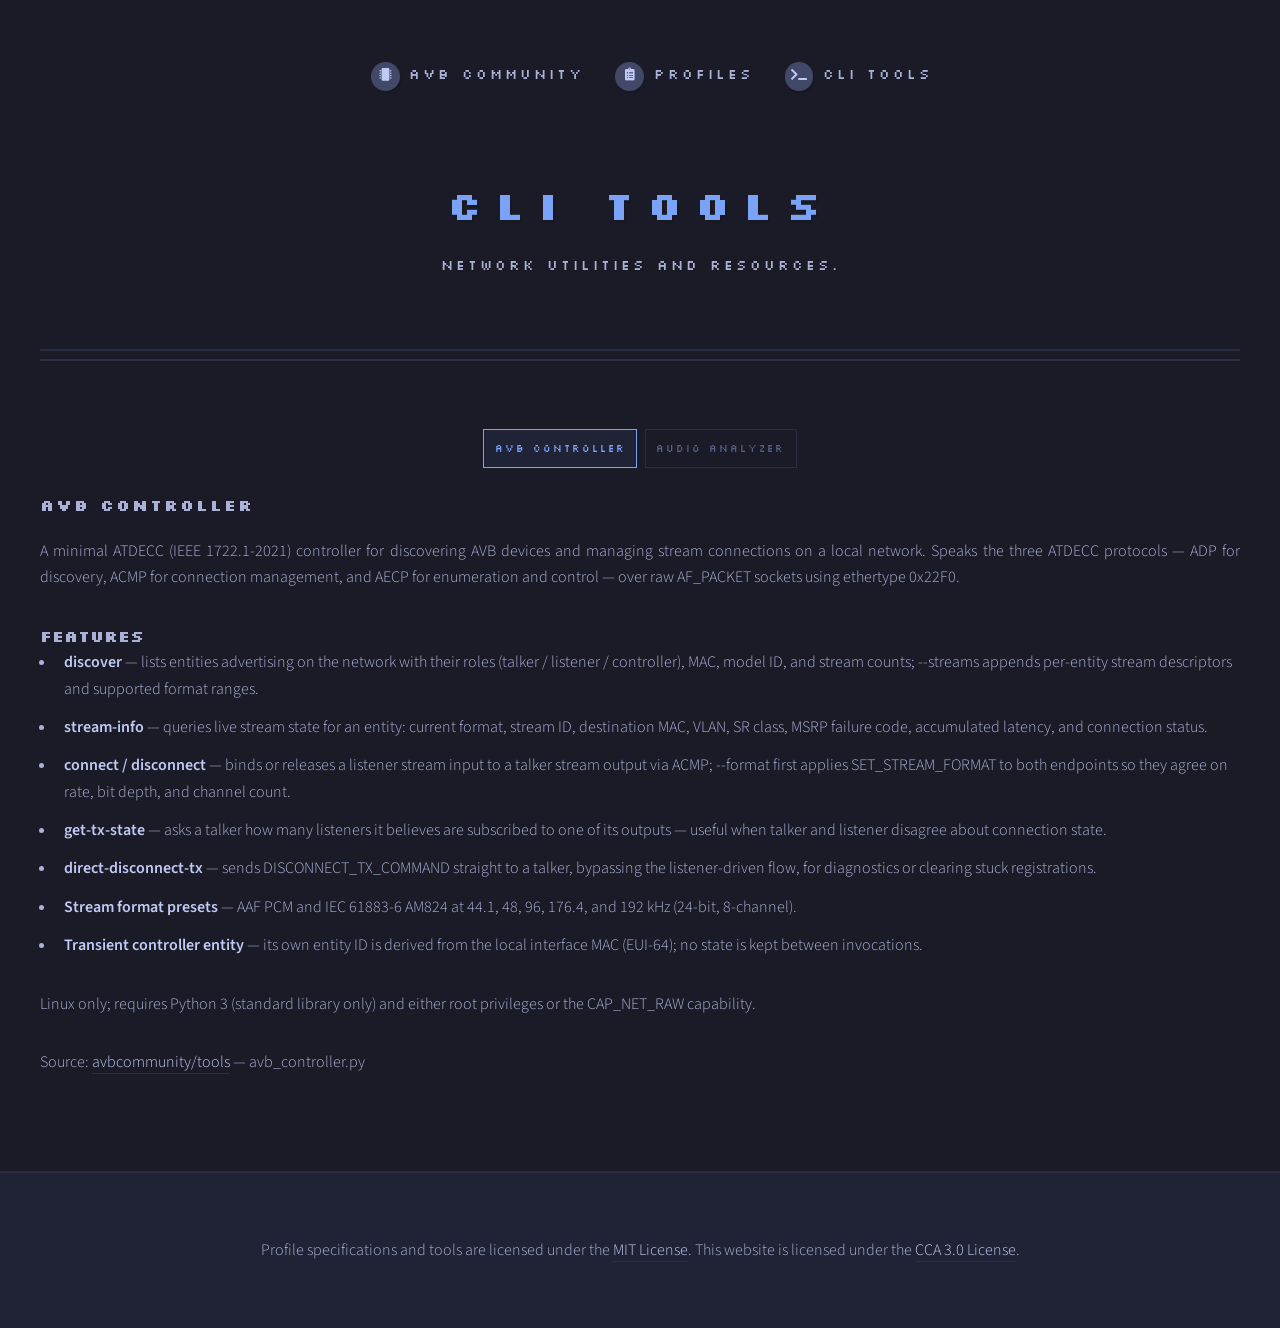
==== commit c12a4b7c: "update: cli tools page" ====
--- a/cli_tools.html
+++ b/cli_tools.html
@@ -4,7 +4,7 @@
 -->
 <html>
 	<head>
-		<title>Tools - AVB Community</title>
+		<title>CLI Tools - AVB Community</title>
 		<meta charset="utf-8" />
 		<meta name="viewport" content="width=device-width, initial-scale=1, user-scalable=no" />
 		<link rel="preconnect" href="https://fonts.googleapis.com">
@@ -19,7 +19,7 @@
 					<div class="container">
 
 						<!-- Logo -->
-							<h1 id="logo"><a href="index.html">Tools</a></h1>
+							<h1 id="logo"><a href="index.html">CLI Tools</a></h1>
 							<p>Network utilities and resources.</p>
 
 						<!-- Nav -->
@@ -27,7 +27,7 @@
 								<ul>
 									<li><a class="icon solid fa-microchip" href="index.html"><span>AVB Community</span></a></li>
 									<li><a class="icon solid fa-clipboard-list" href="profiles.html"><span>Profiles</span></a></li>
-									<li><a class="icon solid fa-terminal" href="tools.html"><span>Tools</span></a></li>
+									<li><a class="icon solid fa-terminal" href="cli_tools.html"><span>CLI Tools</span></a></li>
 								</ul>
 							</nav>
 
@@ -43,8 +43,8 @@
 								<article class="box post">
 									<header>
 										<nav id="profile-nav">
-											<a href="#" class="profile-tab active" data-tool="analyzer">Audio Analyzer</a>
-											<a href="#" class="profile-tab" data-tool="controller">AVB Controller</a>
+											<a href="#" class="profile-tab active" data-tool="controller">AVB Controller</a>
+											<a href="#" class="profile-tab" data-tool="analyzer">Audio Analyzer</a>
 										</nav>
 									</header>
 
@@ -75,8 +75,8 @@
 			<script src="assets/js/main.js"></script>
 			<script>
 				var toolDescriptions = {
-					analyzer: '<h3>Audio Analyzer</h3><p>Extracts and analyzes PCM audio from AVTP (IEEE 1722-2016) packet captures. Reads pcap/pcapng files containing AVTP audio streams in AAF PCM or IEC 61883-6 AM824 format and performs signal analysis including glitch detection, silence gap identification, signal-to-noise ratio, and total harmonic distortion measurements.</p><p>Source: <a href="https://github.com/avbcommunity/tools">avbcommunity/tools</a> &mdash; <code>avb_audio_analyzer.py</code></p>',
-					controller: '<h3>AVB Controller</h3><p>An ATDECC (IEEE 1722.1-2021) controller for managing AVB stream connections. Discovers AVB entities on the network via ADP, connects and disconnects talkers and listeners via ACMP, and queries stream information via AECP. Requires Linux with root privileges or <code>CAP_NET_RAW</code> capability.</p><p>Source: <a href="https://github.com/avbcommunity/tools">avbcommunity/tools</a> &mdash; <code>avb_controller.py</code></p>'
+					analyzer: '<h3>Audio Analyzer</h3><p>Extracts and analyzes PCM audio from AVTP (IEEE 1722-2016) packet captures. Reads pcap and pcapng files containing AVTP audio streams in AAF PCM or IEC 61883-6 AM824 format, decodes raw PCM samples, and optionally writes them to a WAV file for downstream listening or processing.</p><h4>Features</h4><ul><li><strong>Stream extraction</strong> &mdash; decodes AAF PCM and IEC 61883-6 AM824 streams; auto-detects sample rate for AAF, with a configurable fallback for AM824.</li><li><strong>Filtering</strong> &mdash; isolate a single talker by source MAC and select an individual channel from multi-channel streams.</li><li><strong>WAV export</strong> &mdash; write the extracted channel to a mono 16/24-bit WAV file.</li><li><strong>Signal report</strong> &mdash; peak / RMS levels in dBFS, packet and sample counts, stream duration, and AVTP sequence-gap detection.</li><li><strong>Discontinuity &amp; silence detection</strong> &mdash; finds sample-to-sample jumps above an adaptive threshold and near-zero runs longer than 1 ms.</li><li><strong>Frequency analysis</strong> <em>(numpy)</em> &mdash; fundamental frequency, SNR, and THD across harmonics 2&ndash;10.</li><li><strong>Phase continuity</strong> <em>(scipy)</em> &mdash; Hilbert-transform phase analysis with periodic-glitch detection, plus windowed RMS-envelope anomaly scanning.</li><li><strong>Pure-Python fallback</strong> &mdash; basic level and discontinuity analysis runs without numpy or scipy installed.</li></ul><p>Requires Python 3 and <code>editcap</code> (from Wireshark) for pcapng input. Optional: <code>numpy</code>, <code>scipy</code>.</p><p>Source: <a href="https://github.com/avbcommunity/tools">avbcommunity/tools</a> &mdash; <code>avb_audio_analyzer.py</code></p>',
+					controller: '<h3>AVB Controller</h3><p>A minimal ATDECC (IEEE 1722.1-2021) controller for discovering AVB devices and managing stream connections on a local network. Speaks the three ATDECC protocols &mdash; ADP for discovery, ACMP for connection management, and AECP for enumeration and control &mdash; over raw <code>AF_PACKET</code> sockets using ethertype <code>0x22F0</code>.</p><h4>Features</h4><ul><li><strong><code>discover</code></strong> &mdash; lists entities advertising on the network with their roles (talker / listener / controller), MAC, model ID, and stream counts; <code>--streams</code> appends per-entity stream descriptors and supported format ranges.</li><li><strong><code>stream-info</code></strong> &mdash; queries live stream state for an entity: current format, stream ID, destination MAC, VLAN, SR class, MSRP failure code, accumulated latency, and connection status.</li><li><strong><code>connect</code> / <code>disconnect</code></strong> &mdash; binds or releases a listener stream input to a talker stream output via ACMP; <code>--format</code> first applies <code>SET_STREAM_FORMAT</code> to both endpoints so they agree on rate, bit depth, and channel count.</li><li><strong><code>get-tx-state</code></strong> &mdash; asks a talker how many listeners it believes are subscribed to one of its outputs &mdash; useful when talker and listener disagree about connection state.</li><li><strong><code>direct-disconnect-tx</code></strong> &mdash; sends <code>DISCONNECT_TX_COMMAND</code> straight to a talker, bypassing the listener-driven flow, for diagnostics or clearing stuck registrations.</li><li><strong>Stream format presets</strong> &mdash; AAF PCM and IEC 61883-6 AM824 at 44.1, 48, 96, 176.4, and 192 kHz (24-bit, 8-channel).</li><li><strong>Transient controller entity</strong> &mdash; its own entity ID is derived from the local interface MAC (EUI-64); no state is kept between invocations.</li></ul><p>Linux only; requires Python 3 (standard library only) and either root privileges or the <code>CAP_NET_RAW</code> capability.</p><p>Source: <a href="https://github.com/avbcommunity/tools">avbcommunity/tools</a> &mdash; <code>avb_controller.py</code></p>'
 				};
 
 				function loadTool(tool) {
@@ -94,7 +94,7 @@
 					});
 				});
 
-				loadTool('analyzer');
+				loadTool('controller');
 			</script>
 
 	</body>
